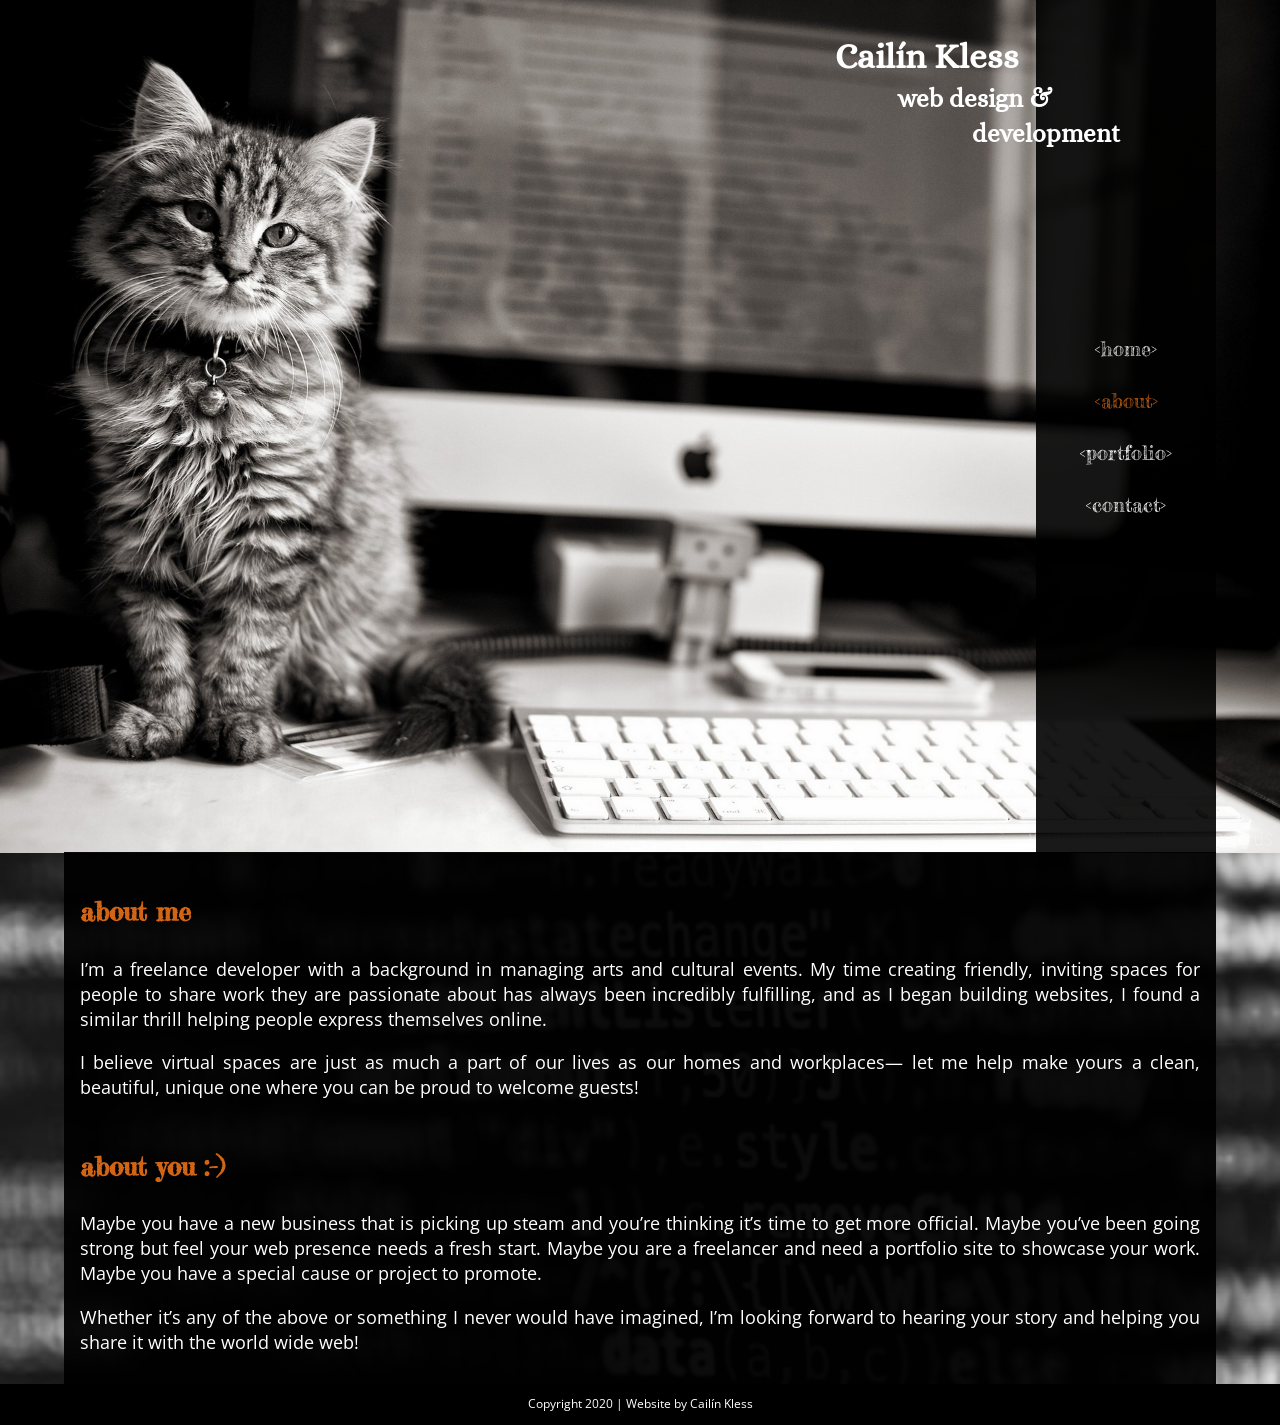
==== about/index.html @ 2bba6d08 "Mobile version mostly complete" ====
<!doctype html>
<html class="no-js" lang="">

<head>
  <meta charset="utf-8">
  <title></title>
  <meta name="description" content="">
  <meta name="viewport" content="width=device-width, initial-scale=1">

  <meta property="og:title" content="">
  <meta property="og:type" content="">
  <meta property="og:url" content="">
  <meta property="og:image" content="">

  <link rel="manifest" href="site.webmanifest">
  <link rel="apple-touch-icon" href="icon.png">
  <!-- Place favicon.ico in the root directory -->

  <link href="https://fonts.googleapis.com/css2?family=Alice&family=Fredericka+the+Great&family=Open+Sans:ital,wght@0,300;0,400;0,600;0,700;0,800;1,300;1,400;1,600;1,700;1,800&display=swap" rel="stylesheet">
  <link rel="stylesheet" href="../css/normalize.css">
  <link rel="stylesheet" href="../css/main.css">

  <meta name="theme-color" content="#fafafa">
</head>

<body>

  <!-- Add your site or application content here -->
<div class="wrapper">

<div class="main-content">

<div class="top-section">
  <nav>
    <ul>
      <li><a href="../index.html" id="home-button">&lt;home&gt;</a></li>
      <li><a href="../about/index.html" id="about-button" class="active-page">&lt;about&gt;</a></li>
      <li><a href="../portfolio/index.html" id="portfolio-button">&lt;portfolio&gt;</a></li>
      <li><a href="../contact/index.html" id="contact-button">&lt;contact&gt;</a></li>
    </ul>
  </nav>
</div>

<div id="landscape-header" class="slogan">
<h1>Cail&iacute;n Kless</h1>
<h2 class="line1">web design &amp;</h2>
<h2 class="line2">development</h2>
</div>

<header>
  <div class="slogan">
  <h1>Cail&iacute;n Kless</h1>
  <h2 class="line1">web design &amp;</h2>
  <h2 class="line2">development</h2>
  </div>
</header>

</div>

<div class="bottom-section">

<div id="about">
  <div id="about-me" class="about-section">
    <h3>about me</h3>
    <p>I’m a freelance developer with a background in managing arts and cultural events. My time creating friendly, inviting spaces for people to share work they are passionate about has always been incredibly fulfilling, and as I began building websites, I found a similar thrill helping people express themselves online.</p>
    <p>I believe virtual spaces are just as much a part of our lives as our homes and workplaces— let me help make yours a clean, beautiful, unique one where you can be proud to welcome guests!</p>
  </div>
  <div id="about-you" class="about-section">
    <h3>about you :-)</h3>
    <p>Maybe you have a new business that is picking up steam and you’re thinking it’s time to get more official. Maybe you’ve been going strong but feel your web presence needs a fresh start. Maybe you are a freelancer and need a portfolio site to showcase your work. Maybe you have a special cause or project to promote.</p>
    <p>Whether it’s any of the above or something I never would have imagined, I’m looking forward to hearing your story and helping you share it with the world wide web!</p>
  </div>
</div>

  <copyright>
    <p>Copyright 2020 | Website by Cail&iacute;n Kless</p>
  </copyright>
</div>

</div>





  <script src="js/vendor/modernizr-3.11.2.min.js"></script>
  <script src="js/plugins.js"></script>
  <script src="js/main.js"></script>

  <!-- Google Analytics: change UA-XXXXX-Y to be your site's ID. -->
  <script>
    window.ga = function () { ga.q.push(arguments) }; ga.q = []; ga.l = +new Date;
    ga('create', 'UA-XXXXX-Y', 'auto'); ga('set', 'anonymizeIp', true); ga('set', 'transport', 'beacon'); ga('send', 'pageview')
  </script>
  <script src="https://www.google-analytics.com/analytics.js" async></script>
</body>

</html>
---- css/main.css ----
/*! HTML5 Boilerplate v8.0.0 | MIT License | https://html5boilerplate.com/ */

/* main.css 2.1.0 | MIT License | https://github.com/h5bp/main.css#readme */
/*
 * What follows is the result of much research on cross-browser styling.
 * Credit left inline and big thanks to Nicolas Gallagher, Jonathan Neal,
 * Kroc Camen, and the H5BP dev community and team.
 */

/* ==========================================================================
   Base styles: opinionated defaults
   ========================================================================== */

html {
  color: #222;
  font-size: 1em;
  line-height: 1.4;
}

/*
 * Remove text-shadow in selection highlight:
 * https://twitter.com/miketaylr/status/12228805301
 *
 * Vendor-prefixed and regular ::selection selectors cannot be combined:
 * https://stackoverflow.com/a/16982510/7133471
 *
 * Customize the background color to match your design.
 */

::-moz-selection {
  background: #b3d4fc;
  text-shadow: none;
}

::selection {
  background: #b3d4fc;
  text-shadow: none;
}

/*
 * A better looking default horizontal rule
 */

hr {
  display: block;
  height: 1px;
  border: 0;
  border-top: 1px solid #ccc;
  margin: 1em 0;
  padding: 0;
}

/*
 * Remove the gap between audio, canvas, iframes,
 * images, videos and the bottom of their containers:
 * https://github.com/h5bp/html5-boilerplate/issues/440
 */

audio,
canvas,
iframe,
img,
svg,
video {
  vertical-align: middle;
}

/*
 * Remove default fieldset styles.
 */

fieldset {
  border: 0;
  margin: 0;
  padding: 0;
}

/*
 * Allow only vertical resizing of textareas.
 */

textarea {
  resize: vertical;
}

/* ==========================================================================
   Author's custom styles
   ========================================================================== */

/*** Homescreen Styles ***/

html,
body {
  color: #ffffff;
  height: 100%;
}

.wrapper {
  display: flex;
  flex-flow: column;
  height: 100%;
  background-color: #000000;
  position: relative;
}

.main-content {
  flex: 0 1 auto;
}

.top-section {
  display: flex;
  flex-flow: row;
  flex-wrap: wrap-reverse;
  background: url('../img/toppng.com-black-and-white-cat-computer-keyboard-wallpaper-1920x1280.jpg') center no-repeat;
  background-size: cover;
  height: 0;
  padding-top: 66.66%;/*56.25%; /* (img-height / img-width * container-width) */
                /* (1280 / 1920 * 100) */
  position: relative;
}

nav {
  background-color: rgba(0, 0, 0, 0.9);
  position: absolute;
  right: 5%;
  height: 100%;
  display: flex;
  flex-direction: column;
  justify-content: space-around;
  padding-left: 1.75em;
  padding-right: 1.75em;
}

nav ul {
  list-style-type: none;
  margin: 0;
  padding-top: 1.5em;
  padding-left: 1em;
  padding-right: 1em;
  display: flex;
  flex-direction: column;
  align-items: center;
}

nav ul li {
  padding-bottom: 1.5em;
}

nav ul li a {
  font-family: 'Fredericka the Great', cursive;
  font-size: 20px;
  text-decoration: none;
  color: #ffffff;
}

#home-button:hover,
#home-button:active,
#home-button.active-page {
  color: #E6006B;
}

#about-button:hover,
#about-button:active,
#about-button.active-page {
  color: #D16515;
}

#portfolio-button:hover,
#portfolio-button:active,
#portfolio-button.active-page {
  color: #8F75D1;
}

#contact-button:hover,
#contact-button:active,
#contact-button.active-page {
  color: #43C4D1;
}

#landscape-header {
  font-family: 'Alice', serif;
  margin: 0;
  position: absolute;
  top: 2em;
  right: 10em;
}

header {
  background-color: #000000;
  font-family: 'Alice', serif;
  margin: 0;
  display: flex;
  flex-direction: row;
  align-items: center;
  justify-content: center;
}

h1 {
  font-size: 35px;
  margin: 0;
}

h2 {
  font-size: 25px;
  margin: 0;
}

h3 {
  font-family: 'Fredericka the Great', cursive;
  font-size: 26px;
}

h4 {
  font-family: 'Fredericka the Great', cursive;
  font-size: 20px;
}

p {
  font-family: 'Open Sans', sans-serif;
}

.slogan {
  margin-top: 3em;
  margin-bottom: 3em;
}

.line1 {
  padding-left: 2.5em;
}

.line2 {
  padding-left: 5.5em;
}

.bottom-section {
  display: flex;
  flex-flow: row;
  flex-wrap: wrap;
  align-items: center;
  justify-content: center;
  background: url('../img/codebw.jpg') center no-repeat gray;
  background-size: cover;
  flex: 1 1 auto;
  position: relative;
}

copyright {
  font-size: 12px;
  position: absolute;
  bottom: 0;
  width: 100%;
  background-color: #000000;
  text-align: center;
}

/*** About Screen Styles ***/

#about {
  background-color: rgba(0, 0, 0, 0.95);
  width: 90%;
  padding-top: 1em;
  padding-bottom: 3em;
  margin-top: -1px;
}

#about h3 {
  color: #D16515;
}

#about p {
  font-size: 18px;
  text-align: justify;
}

.about-section {
  padding-left: 1em;
  padding-right: 1em;
  padding-bottom: 0.25em;
}

/*** Portfolio Screen Styles ***/

#portfolio {
  background-color: rgba(0, 0, 0, 0.95);
  width: 90%;
  padding-top: 1em;
  padding-bottom: 3em;
  margin-top: -1px;
}

#portfolio h3 {
  color: #8F75D1;
  margin-bottom: 0.5em;
}

#portfolio p {
  font-size: 14px;
  text-align: center;
}

#portfolio h3,
.portfolio-item {
  padding-left: 1em;
  padding-right: 1em;
}

.portfolio-item {
  padding-bottom: 1em;
  display: flex;
  flex-direction: column;
  align-items: center;
}

#portfolio a {
  display: flex;
  flex-direction: column;
  align-items: center;
}

#portfolio a:hover {
  color: #8F75D1;
  opacity: 0.5;
}

#portfolio img {
  width: 90%;
  border: solid white 5px;
  border-radius: 5px;
}

/*** Contact Screen Styles ***/

#contact {
  background-color: rgba(0, 0, 0, 0.95);
  width: 90%;
  padding-top: 1em;
  padding-bottom: 3em;
  margin-top: -1px;
}

#contact h3 {
  color: #43C4D1;
  font-size: 22px;
  padding-left: 1em;
}

#contact h3,
.contact-section {
  padding-right: 1em;
  padding-bottom: 0.25em;
}

.contact-section {
  padding-left: 2.5em;
}

address p {
  font-family: 'Alice', serif;
  font-size: 16px;
  font-style: normal;
}

#contact a {
  text-decoration: none;
  color: #ffffff;
}

#contact a:hover {
  color: #43C4D1;
  opacity: 0.5;
}


/* ==========================================================================
   Helper classes
   ========================================================================== */

/*
 * Hide visually and from screen readers
 */

.hidden,
[hidden] {
  display: none !important;
}

/*
 * Hide only visually, but have it available for screen readers:
 * https://snook.ca/archives/html_and_css/hiding-content-for-accessibility
 *
 * 1. For long content, line feeds are not interpreted as spaces and small width
 *    causes content to wrap 1 word per line:
 *    https://medium.com/@jessebeach/beware-smushed-off-screen-accessible-text-5952a4c2cbfe
 */

.sr-only {
  border: 0;
  clip: rect(0, 0, 0, 0);
  height: 1px;
  margin: -1px;
  overflow: hidden;
  padding: 0;
  position: absolute;
  white-space: nowrap;
  width: 1px;
  /* 1 */
}

/*
 * Extends the .sr-only class to allow the element
 * to be focusable when navigated to via the keyboard:
 * https://www.drupal.org/node/897638
 */

.sr-only.focusable:active,
.sr-only.focusable:focus {
  clip: auto;
  height: auto;
  margin: 0;
  overflow: visible;
  position: static;
  white-space: inherit;
  width: auto;
}

/*
 * Hide visually and from screen readers, but maintain layout
 */

.invisible {
  visibility: hidden;
}

/*
 * Clearfix: contain floats
 *
 * For modern browsers
 * 1. The space content is one way to avoid an Opera bug when the
 *    `contenteditable` attribute is included anywhere else in the document.
 *    Otherwise it causes space to appear at the top and bottom of elements
 *    that receive the `clearfix` class.
 * 2. The use of `table` rather than `block` is only necessary if using
 *    `:before` to contain the top-margins of child elements.
 */

.clearfix::before,
.clearfix::after {
  content: " ";
  display: table;
}

.clearfix::after {
  clear: both;
}

/* ==========================================================================
   EXAMPLE Media Queries for Responsive Design.
   These examples override the primary ('mobile first') styles.
   Modify as content requires.
   ========================================================================== */

   @media screen and (orientation:portrait) {
     #landscape-header {
       display: none;
     }
}
   @media screen and (orientation:landscape) {
     header {
       display: none;
     }

     .top-section {
       height: fit-content(100%);
     }

   }


@media print,
  (-webkit-min-device-pixel-ratio: 1.25),
  (min-resolution: 1.25dppx),
  (min-resolution: 120dpi) {
  /* Style adjustments for high resolution devices */
}

/* ==========================================================================
   Print styles.
   Inlined to avoid the additional HTTP request:
   https://www.phpied.com/delay-loading-your-print-css/
   ========================================================================== */

@media print {
  *,
  *::before,
  *::after {
    background: #fff !important;
    color: #000 !important;
    /* Black prints faster */
    box-shadow: none !important;
    text-shadow: none !important;
  }

  a,
  a:visited {
    text-decoration: underline;
  }

  a[href]::after {
    content: " (" attr(href) ")";
  }

  abbr[title]::after {
    content: " (" attr(title) ")";
  }

  /*
   * Don't show links that are fragment identifiers,
   * or use the `javascript:` pseudo protocol
   */
  a[href^="#"]::after,
  a[href^="javascript:"]::after {
    content: "";
  }

  pre {
    white-space: pre-wrap !important;
  }

  pre,
  blockquote {
    border: 1px solid #999;
    page-break-inside: avoid;
  }

  /*
   * Printing Tables:
   * https://web.archive.org/web/20180815150934/http://css-discuss.incutio.com/wiki/Printing_Tables
   */
  thead {
    display: table-header-group;
  }

  tr,
  img {
    page-break-inside: avoid;
  }

  p,
  h2,
  h3 {
    orphans: 3;
    widows: 3;
  }

  h2,
  h3 {
    page-break-after: avoid;
  }
}
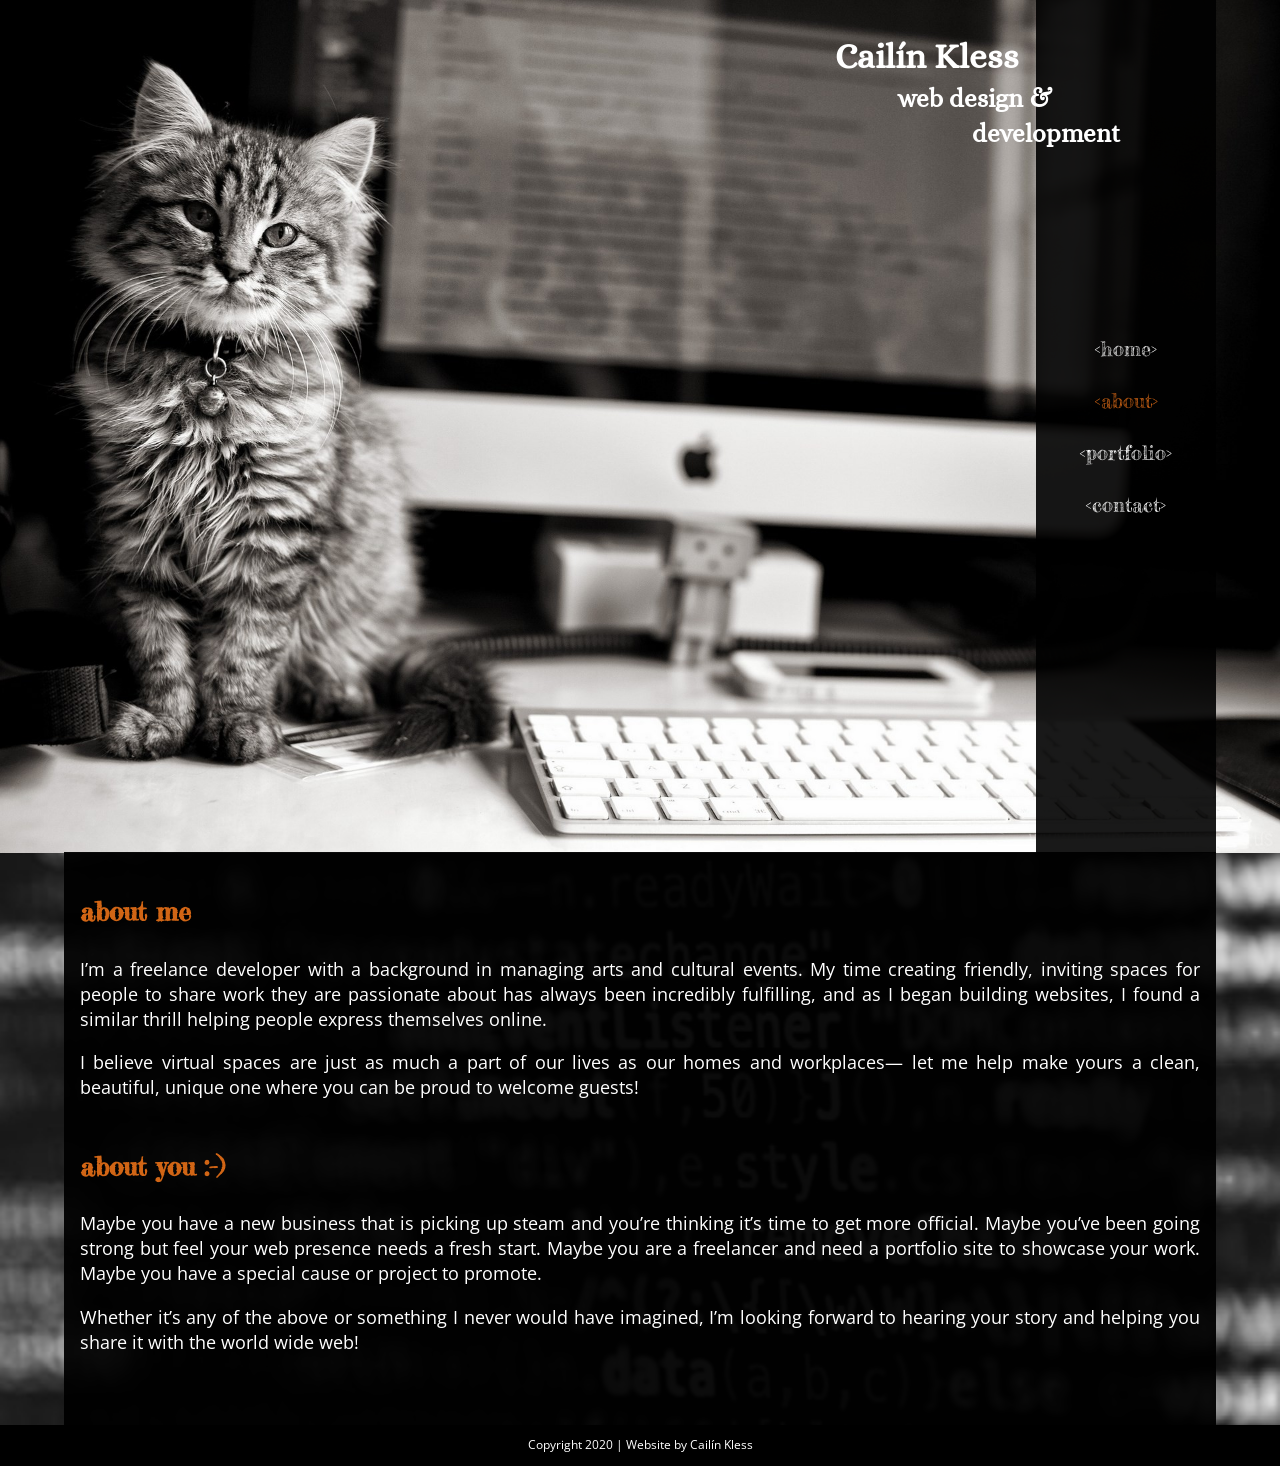
==== commit 62f429e3: "Second attempt at removing copyright absolute positioning" ====
--- a/about/index.html
+++ b/about/index.html
@@ -26,7 +26,7 @@
 <body>
 
   <!-- Add your site or application content here -->
-<div class="wrapper">
+<div class="wrapper" id="about-wrapper">
 
 <div class="main-content">
 
@@ -72,7 +72,7 @@
   </div>
 </div>
 
-  <copyright>
+  <copyright class="content-page">
     <p>Copyright 2020 | Website by Cail&iacute;n Kless</p>
   </copyright>
 </div>
--- a/css/main.css
+++ b/css/main.css
@@ -276,6 +276,18 @@
   padding-left: 1em;
   padding-right: 1em;
   padding-bottom: 0.25em;
+}
+
+#about-wrapper.main-content {
+  flex: auto;
+}
+
+#about-wrapper.bottom-section {
+  flex: auto;
+}
+
+copyright.content-page {
+  position: relative;
 }
 
 /*** Portfolio Screen Styles ***/
@@ -468,12 +480,7 @@
      header {
        display: none;
      }
-
-     .top-section {
-       height: fit-content(100%);
-     }
-
-   }
+}
 
 
 @media print,
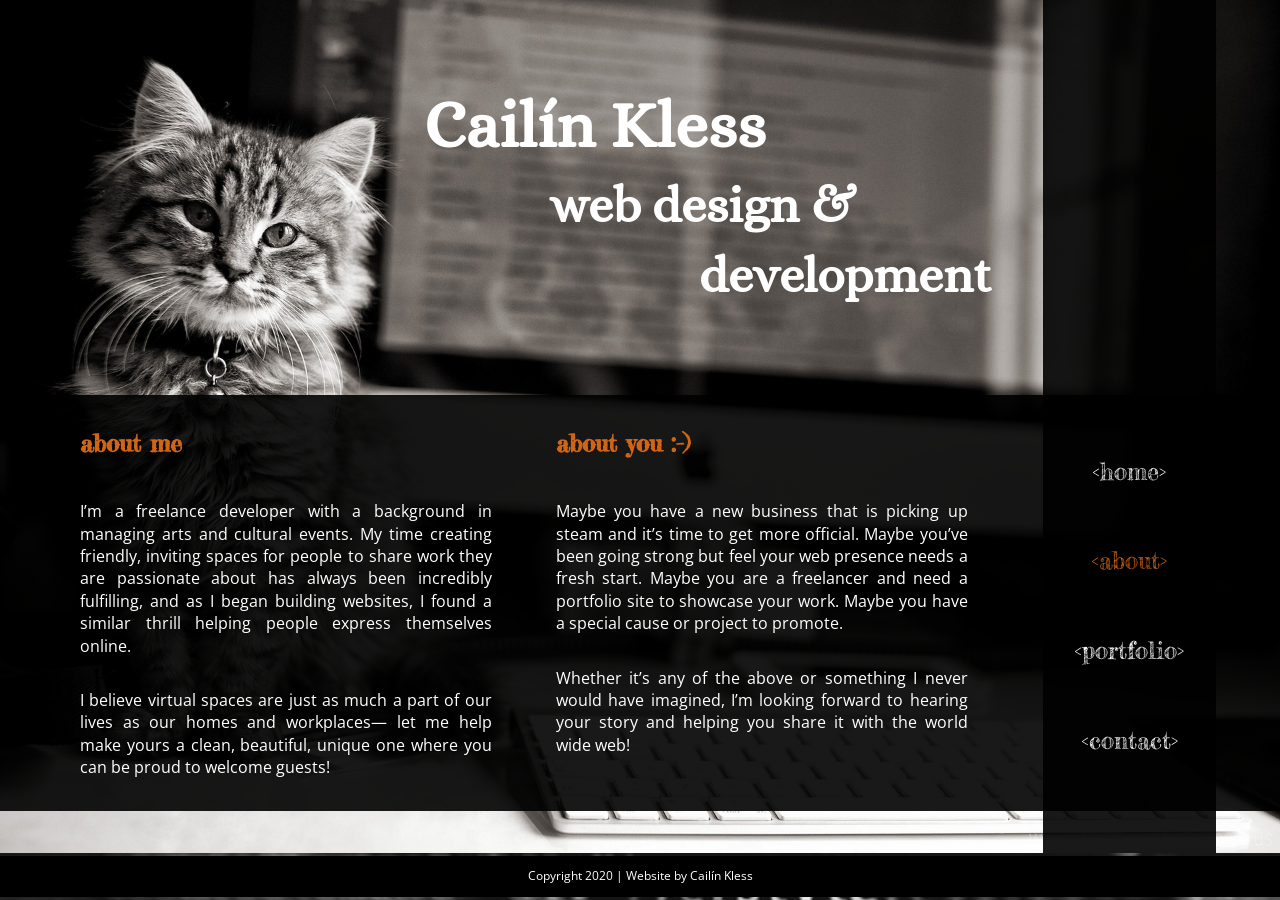
==== commit 23eb26b8: "Added desktop styles" ====
--- a/about/index.html
+++ b/about/index.html
@@ -31,6 +31,20 @@
 <div class="main-content">
 
 <div class="top-section">
+
+  <div id="landscape-about">
+    <div class="about-section">
+      <h3>about me</h3>
+      <p>I’m a freelance developer with a background in managing arts and cultural events. My time creating friendly, inviting spaces for people to share work they are passionate about has always been incredibly fulfilling, and as I began building websites, I found a similar thrill helping people express themselves online.</p>
+      <p>I believe virtual spaces are just as much a part of our lives as our homes and workplaces— let me help make yours a clean, beautiful, unique one where you can be proud to welcome guests!</p>
+    </div>
+    <div class="about-section">
+      <h3>about you :-)</h3>
+      <p>Maybe you have a new business that is picking up steam and it’s time to get more official. Maybe you’ve been going strong but feel your web presence needs a fresh start. Maybe you are a freelancer and need a portfolio site to showcase your work. Maybe you have a special cause or project to promote.</p>
+      <p>Whether it’s any of the above or something I never would have imagined, I’m looking forward to hearing your story and helping you share it with the world wide web!</p>
+    </div>
+  </div>
+
   <nav>
     <ul>
       <li><a href="../index.html" id="home-button">&lt;home&gt;</a></li>
@@ -47,7 +61,7 @@
 <h2 class="line2">development</h2>
 </div>
 
-<header>
+<header class="inner-page-header">
   <div class="slogan">
   <h1>Cail&iacute;n Kless</h1>
   <h2 class="line1">web design &amp;</h2>
@@ -60,14 +74,14 @@
 <div class="bottom-section">
 
 <div id="about">
-  <div id="about-me" class="about-section">
+  <div class="about-section">
     <h3>about me</h3>
     <p>I’m a freelance developer with a background in managing arts and cultural events. My time creating friendly, inviting spaces for people to share work they are passionate about has always been incredibly fulfilling, and as I began building websites, I found a similar thrill helping people express themselves online.</p>
     <p>I believe virtual spaces are just as much a part of our lives as our homes and workplaces— let me help make yours a clean, beautiful, unique one where you can be proud to welcome guests!</p>
   </div>
-  <div id="about-you" class="about-section">
+  <div class="about-section">
     <h3>about you :-)</h3>
-    <p>Maybe you have a new business that is picking up steam and you’re thinking it’s time to get more official. Maybe you’ve been going strong but feel your web presence needs a fresh start. Maybe you are a freelancer and need a portfolio site to showcase your work. Maybe you have a special cause or project to promote.</p>
+    <p>Maybe you have a new business that is picking up steam and it’s time to get more official. Maybe you’ve been going strong but feel your web presence needs a fresh start. Maybe you are a freelancer and need a portfolio site to showcase your work. Maybe you have a special cause or project to promote.</p>
     <p>Whether it’s any of the above or something I never would have imagined, I’m looking forward to hearing your story and helping you share it with the world wide web!</p>
   </div>
 </div>
--- a/css/main.css
+++ b/css/main.css
@@ -105,6 +105,7 @@
 
 .main-content {
   flex: 0 1 auto;
+  position: relative;
 }
 
 .top-section {
@@ -182,7 +183,7 @@
   margin: 0;
   position: absolute;
   top: 2em;
-  right: 10em;
+  right: 10.5em;
 }
 
 header {
@@ -213,6 +214,7 @@
 h4 {
   font-family: 'Fredericka the Great', cursive;
   font-size: 20px;
+  margin-bottom: 0;
 }
 
 p {
@@ -263,19 +265,86 @@
   margin-top: -1px;
 }
 
-#about h3 {
+#landscape-about,
+#landscape-portfolio {
+  position: absolute;
+  left: 0;
+  bottom: 5%;
+  display: flex;
+  flex-direction: row;
+  align-items: flex-start;
+  background-color: rgba(0, 0, 0, 0.9);
+  padding-bottom: 1.5em;
+  padding-top: 0.5em;
+  padding-left: 2em;
+  height: 45%;
+}
+
+#landscape-contact {
+  position: absolute;
+  left: 0;
+  bottom: 5%;
+  display: flex;
+  flex-direction: row;
+  align-items: flex-start;
+  background-color: rgba(0, 0, 0, 0.9);
+  padding-bottom: 1.5em;
+  padding-top: 0.5em;
+  padding-left: 2em;
+  height: 41.5%;
+}
+
+#landscape-portfolio,
+#landscape-contact {
+  flex-wrap: wrap;
+}
+
+#landscape-portfolio a img {
+  width: 100%;
+  border: solid white 5px;
+  border-radius: 5px;
+}
+
+#about h3,
+#landscape-about h3 {
   color: #D16515;
+}
+
+#about p,
+#landscape-about p {
+  text-align: justify;
 }
 
 #about p {
   font-size: 18px;
-  text-align: justify;
+}
+
+#landscape-about h3,
+#landscape-portfolio h3,
+#landscape-contact h3 {
+  font-size: 1.5em;
+}
+
+#landscape-portfolio h3,
+#landscape-contact h3 {
+  width: 100%;
+  padding-left: 2em;
 }
 
 .about-section {
   padding-left: 1em;
   padding-right: 1em;
   padding-bottom: 0.25em;
+}
+
+#landscape-about .about-section,
+#landscape-portfolio .portfolio-item,
+#landscape-contact .contact-section {
+  width: 33%;
+  display: flex;
+  flex-direction: row;
+  flex-wrap: wrap;
+  padding-left: 3em;
 }
 
 #about-wrapper.main-content {
@@ -300,9 +369,13 @@
   margin-top: -1px;
 }
 
-#portfolio h3 {
+#portfolio h3,{
   color: #8F75D1;
   margin-bottom: 0.5em;
+}
+
+#landscape-portfolio h3 {
+  color: #8F75D1;
 }
 
 #portfolio p {
@@ -350,36 +423,86 @@
   margin-top: -1px;
 }
 
+#landscape-contact {
+  width: 100%;
+  padding-top: 1em;
+  padding-bottom: 3em;
+}
+
 #contact h3 {
   color: #43C4D1;
   font-size: 22px;
   padding-left: 1em;
 }
 
+#landscape-contact h3 {
+  color: #43C4D1;
+}
+
 #contact h3,
+#landscape-contact h3,
 .contact-section {
   padding-right: 1em;
   padding-bottom: 0.25em;
 }
 
+#landscape-contact h4 {
+    width: 100%;
+    font-size: 24px;
+}
+
+#landscape-contact .email {
+  padding-left: 8em;
+}
+
+#landscape-contact .social {
+  padding-left: 4.5em;
+}
+
 .contact-section {
-  padding-left: 2.5em;
+  padding-left: 1.5em;
 }
 
 address p {
   font-family: 'Alice', serif;
-  font-size: 16px;
+  font-size: 1.25em;
   font-style: normal;
-}
-
-#contact a {
+  padding-top: 0.25em;
+}
+
+#landscape-contact address p {
+  font-size: 1.5em;
+}
+
+#contact a,
+#landscape-contact a {
   text-decoration: none;
   color: #ffffff;
 }
 
-#contact a:hover {
+#contact a:hover,
+#landscape-contact a:hover {
   color: #43C4D1;
   opacity: 0.5;
+}
+
+#contact address i,
+#landscape-contact address i {
+  padding-right: 0.5em
+}
+
+#contact .social,
+#landscape-contact .social {
+  font-size: 2em;
+}
+
+.social-icons {
+  margin: 24px 0;
+  padding-top: 6px;
+  display: flex;
+  flex-flow: row wrap;
+  align-items: center;
+  justify-content: space-evenly;
 }
 
 
@@ -475,11 +598,121 @@
      #landscape-header {
        display: none;
      }
-}
+
+     #landscape-about {
+       display: none;
+     }
+
+     #landscape-portfolio {
+       display:none;
+     }
+
+     #landscape-contact {
+       display: none;
+     }
+
+   }
+
+   @media screen and (max-width: 1199px) {
+     #landscape-about {
+       display: none;
+     }
+
+     #landscape-portfolio {
+       display: none;
+     }
+
+     #landscape-header {
+       display: none;
+     }
+
+     #landscape-contact {
+       display: none;
+     }
+
+   }
+
    @media screen and (orientation:landscape) {
-     header {
-       display: none;
-     }
+     }
+     nav {
+       padding-left: 0;
+       padding-right: 0;
+     }
+
+}
+
+@media screen and (orientation: landscape) and (min-width: 768px) {
+
+    nav {
+      justify-content: flex-end;
+    }
+
+    nav ul {
+      padding-left: 1.5em;
+      padding-right: 1.5em;
+      margin-bottom: 0.5em;
+    }
+
+    nav ul li {
+      padding-bottom: 2.5em;
+    }
+
+    #about .about-section {
+      padding-left: 3em;
+      padding-right: 3em;
+    }
+
+}
+
+@media only screen and (orientation: landscape) and (min-width: 1200px) {
+
+  header {
+    display: none;
+  }
+
+  #landscape-header {
+    top: 5em;
+    right: 18em;
+  }
+
+  #landscape-header h1 {
+    font-size: 65px;
+  }
+
+  #landscape-header h2 {
+    font-size: 50px;
+  }
+
+  #about {
+    display: none;
+  }
+
+  #portfolio {
+    display: none;
+  }
+
+  #contact {
+    display: none;
+  }
+
+  nav {
+    justify-content: flex-end;
+  }
+
+  nav ul {
+    padding-left: 2em;
+    padding-right: 2em;
+    margin-bottom: 2.5em;
+  }
+
+  nav ul li {
+    padding-bottom: 3.5em;
+  }
+
+  nav ul li a {
+    font-size: 1.5em;
+  }
+
 }
 
 
